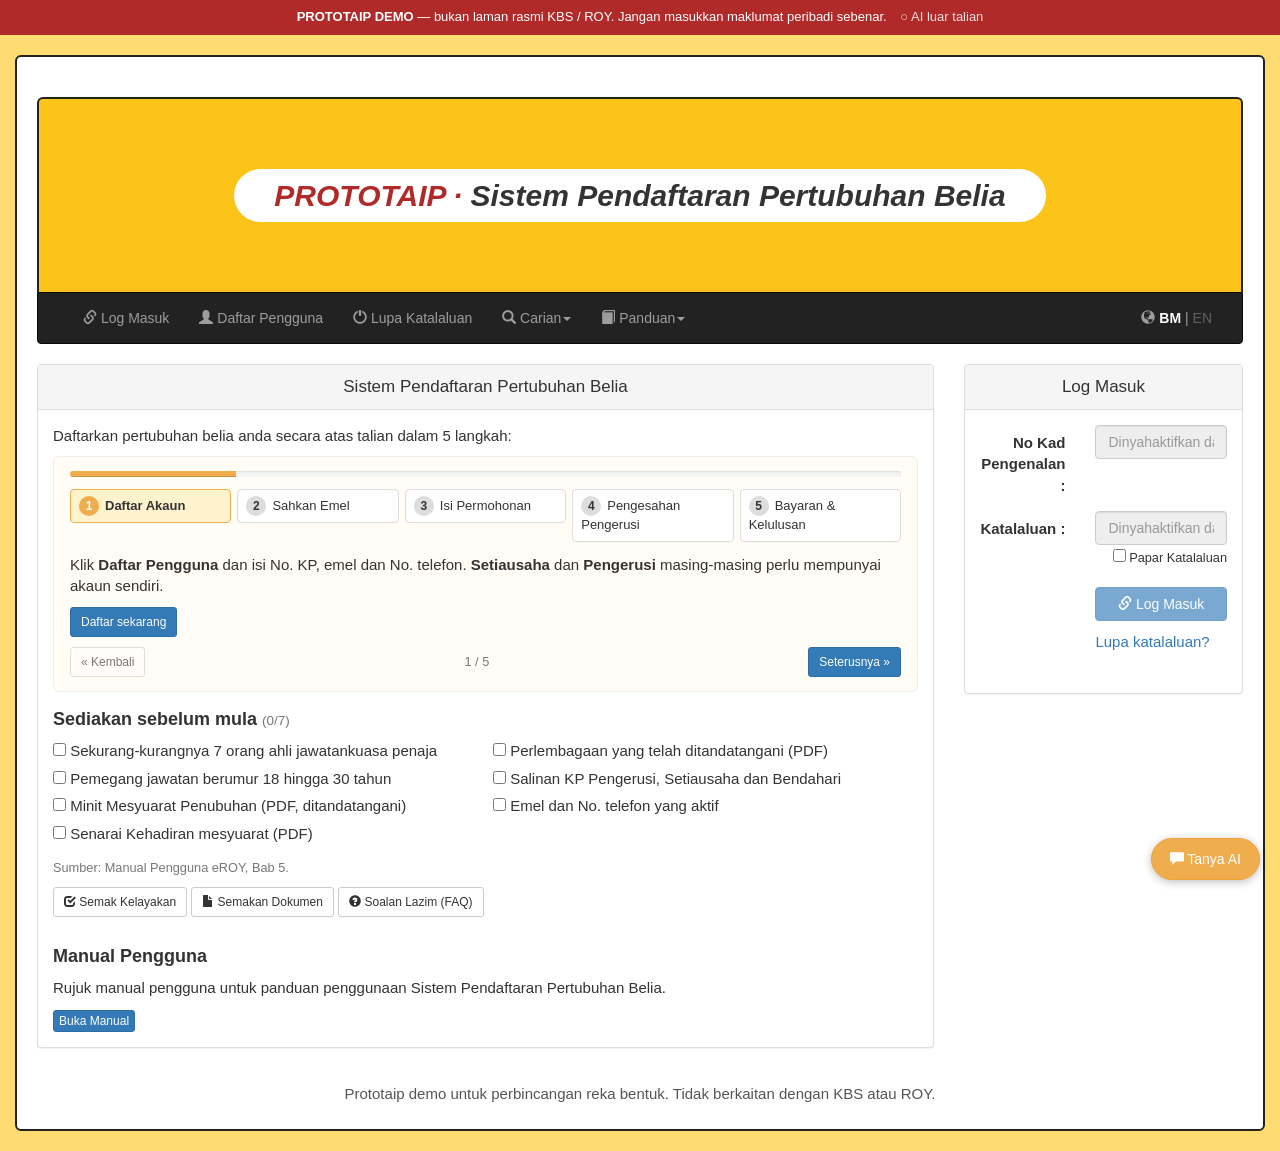
==== index.html @ 9afa46c2 "Route AI features to the public backend tunnel Demo pages now send /api/* to the address in assets/c" ====
<!doctype html>
<html lang="ms">
<head>
<meta charset="utf-8"><meta name="robots" content="noindex, nofollow"><meta name="viewport" content="width=device-width, initial-scale=1">
<title>[Prototaip] Sistem eROY</title>
<link rel="stylesheet" href="https://cdnjs.cloudflare.com/ajax/libs/twitter-bootstrap/3.4.1/css/bootstrap.min.css">
<link rel="stylesheet" href="assets/style.css">
</head>
<body>
<div class="shell">
  <div id="header"></div>
  <div class="row">
    <div class="col-md-9">
      <div class="panel panel-default">
        <div class="panel-heading">Sistem Pendaftaran Pertubuhan Belia</div>
        <div class="panel-body" style="min-height:330px">
          <p>Daftarkan pertubuhan belia anda secara atas talian dalam 5 langkah:</p>
          <div class="wizard">
            <div class="progress"><div class="progress-bar progress-bar-warning" id="wz-bar"></div></div>
            <ol class="wz-steps" id="wz-steps">
              <li><button type="button">Daftar Akaun</button></li>
              <li><button type="button">Sahkan Emel</button></li>
              <li><button type="button">Isi Permohonan</button></li>
              <li><button type="button">Pengesahan Pengerusi</button></li>
              <li><button type="button">Bayaran &amp; Kelulusan</button></li>
            </ol>
            <div class="wz-panel" data-en="&lt;p&gt;Click &lt;b&gt;Register User&lt;/b&gt; and fill in your IC number, email and phone number. The &lt;b&gt;Secretary&lt;/b&gt; and &lt;b&gt;Chairperson&lt;/b&gt; must each have their own account.&lt;/p&gt;&lt;a class=&quot;btn btn-primary btn-sm&quot; href=&quot;daftar.html&quot;&gt;Register now&lt;/a&gt;"><p>Klik <b>Daftar Pengguna</b> dan isi No. KP, emel dan No. telefon. <b>Setiausaha</b> dan <b>Pengerusi</b> masing-masing perlu mempunyai akaun sendiri.</p><a class="btn btn-primary btn-sm" href="daftar.html">Daftar sekarang</a></div>
            <div class="wz-panel" data-en="&lt;p&gt;Open the &lt;b&gt;verification link&lt;/b&gt; sent to your email to activate the account. Make sure the email address you entered is correct and active.&lt;/p&gt;"><p>Buka <b>pautan pengesahan</b> yang dihantar ke emel anda untuk mengaktifkan akaun. Pastikan alamat emel yang dimasukkan betul dan aktif.</p></div>
            <div class="wz-panel" data-en="&lt;p&gt;Log in, choose &lt;b&gt;New Registration&lt;/b&gt; and complete &lt;b&gt;Tabs A to G&lt;/b&gt; (organisation details, establishment, finances, sponsor committee, meeting minutes, constitution, declaration). Use &lt;b&gt;Save &amp;amp; Next&lt;/b&gt; so data isn't lost if the session expires.&lt;/p&gt;"><p>Log masuk, pilih <b>Pendaftaran Baru</b> dan lengkapkan <b>Tab A hingga G</b> (butir pertubuhan, penubuhan, kewangan, jawatankuasa penaja, minit mesyuarat, perlembagaan, perakuan). Guna <b>Simpan &amp; Seterusnya</b> supaya data tidak hilang jika sesi tamat.</p></div>
            <div class="wz-panel" data-en="&lt;p&gt;After the Secretary submits, the &lt;b&gt;Chairperson&lt;/b&gt; logs in, opens &lt;b&gt;Registration &amp;gt; Registration Status&lt;/b&gt; and clicks &lt;b&gt;Confirm&lt;/b&gt; as the second certifier.&lt;/p&gt;"><p>Selepas Setiausaha menghantar, <b>Pengerusi</b> log masuk, buka <b>Pendaftaran &gt; Status Pendaftaran</b> dan klik <b>Buat Pengesahan</b> sebagai peraku kedua.</p></div>
            <div class="wz-panel" data-en="&lt;p&gt;Pay through &lt;b&gt;JomPay&lt;/b&gt; using the Biller Code and Ref-1 generated by the system. A ROY officer then reviews the application; once approved, the digital certificate can be downloaded.&lt;/p&gt;&lt;a class=&quot;btn btn-default btn-sm&quot; href=&quot;semak.html&quot;&gt;Check application status&lt;/a&gt;"><p>Bayar melalui <b>JomPay</b> menggunakan Biller Code dan Ref-1 yang dijana sistem. Pegawai ROY kemudian menyemak permohonan; setelah lulus, sijil digital boleh dimuat turun.</p><a class="btn btn-default btn-sm" href="semak.html">Semak status permohonan</a></div>
            <div class="wz-nav">
              <button type="button" class="btn btn-default btn-sm" id="wz-prev">&laquo; Kembali</button>
              <span id="wz-count" class="text-muted small"></span>
              <button type="button" class="btn btn-primary btn-sm" id="wz-next">Seterusnya &raquo;</button>
            </div>
          </div>

          <h4 class="checklist-title"><b>Sediakan sebelum mula</b> <small id="ck-count"></small></h4>
          <ul class="checklist" id="checklist">
            <li><label><input type="checkbox"> Sekurang-kurangnya 7 orang ahli jawatankuasa penaja</label></li>
            <li><label><input type="checkbox"> Pemegang jawatan berumur 18 hingga 30 tahun</label></li>
            <li><label><input type="checkbox"> Minit Mesyuarat Penubuhan (PDF, ditandatangani)</label></li>
            <li><label><input type="checkbox"> Senarai Kehadiran mesyuarat (PDF)</label></li>
            <li><label><input type="checkbox"> Perlembagaan yang telah ditandatangani (PDF)</label></li>
            <li><label><input type="checkbox"> Salinan KP Pengerusi, Setiausaha dan Bendahari</label></li>
            <li><label><input type="checkbox"> Emel dan No. telefon yang aktif</label></li>
          </ul>
          <p class="small text-muted">Sumber: Manual Pengguna eROY, Bab 5.</p>
          <p><a class="btn btn-default btn-sm" href="layak.html"><span class="glyphicon glyphicon-check"></span> Semak Kelayakan</a>
             <a class="btn btn-default btn-sm" href="dokumen.html"><span class="glyphicon glyphicon-file"></span> Semakan Dokumen</a>
             <a class="btn btn-default btn-sm" href="faq.html"><span class="glyphicon glyphicon-question-sign"></span> Soalan Lazim (FAQ)</a></p>
          <div style="padding:10px 0 0">
            <h4><b>Manual Pengguna</b></h4>
            <p>Rujuk manual pengguna untuk panduan penggunaan Sistem Pendaftaran Pertubuhan Belia.</p>
            <a class="btn btn-primary btn-xs" href="https://eroy.kbs.gov.my/manualpengguna/Manual_Pengguna_eroy2.html" target="_blank" rel="noopener">Buka Manual</a>
          </div>
        </div>
      </div>
    </div>
    <div class="col-md-3">
      <div class="panel panel-default">
        <div class="panel-heading">Log Masuk</div>
        <div class="panel-body">
          <form class="form-horizontal">
            <div class="form-group">
              <label class="col-xs-5 control-label" for="ic">No Kad Pengenalan :</label>
              <div class="col-xs-7"><input id="ic" class="form-control" placeholder="No Kad Pengenalan" inputmode="numeric" pattern="\d{12}" maxlength="12" required autofocus></div>
            </div>
            <div class="form-group">
              <label class="col-xs-5 control-label" for="pw">Katalaluan :</label>
              <div class="col-xs-7">
                <input id="pw" type="password" class="form-control" placeholder="Katalaluan" required>
                <label class="small" style="font-weight:normal;float:right"><input type="checkbox" data-target="#pw"> Papar Katalaluan</label>
              </div>
            </div>
            <div class="form-group">
              <div class="col-xs-7 col-xs-offset-5">
                <button class="btn btn-primary btn-block"><span class="glyphicon glyphicon-link"></span> Log Masuk</button>
                <p style="margin-top:10px"><a href="lupa.html">Lupa katalaluan?</a></p>
              </div>
            </div>
            <div class="form-msg"></div>
          </form>
        </div>
      </div>
    </div>
  </div>
  <footer id="footer"></footer>
</div>
<script src="https://cdnjs.cloudflare.com/ajax/libs/jquery/3.7.1/jquery.min.js"></script>
<script src="https://cdnjs.cloudflare.com/ajax/libs/twitter-bootstrap/3.4.1/js/bootstrap.min.js"></script>
<script src="assets/layout.js"></script>
<script src="assets/config.js"></script>
<script src="assets/demo.js"></script>
<script>
// Wizard: one panel at a time, progress bar, back/next, step buttons.
(() => {
  const panels = [...document.querySelectorAll('.wz-panel')], steps = [...document.querySelectorAll('#wz-steps li')];
  let cur = 0;
  const go = i => {
    cur = Math.max(0, Math.min(panels.length - 1, i));
    panels.forEach((p, j) => p.hidden = j !== cur);
    steps.forEach((s, j) => { s.className = j < cur ? 'done' : j === cur ? 'active' : ''; s.querySelector('button').setAttribute('aria-current', j === cur ? 'step' : 'false'); });
    document.getElementById('wz-bar').style.width = ((cur + 1) / panels.length * 100) + '%';
    document.getElementById('wz-count').textContent = `${cur + 1} / ${panels.length}`;
    document.getElementById('wz-prev').disabled = cur === 0;
    document.getElementById('wz-next').disabled = cur === panels.length - 1;
  };
  steps.forEach((s, j) => s.querySelector('button').onclick = () => go(j));
  document.getElementById('wz-prev').onclick = () => go(cur - 1);
  document.getElementById('wz-next').onclick = () => go(cur + 1);
  go(0);

  // Checklist: ticks remembered per browser (convenience only).
  const boxes = [...document.querySelectorAll('#checklist input')];
  let saved = [];
  try { saved = JSON.parse(localStorage.getItem('eroy-checklist')) || []; } catch {}
  const count = () => document.getElementById('ck-count').textContent = `(${boxes.filter(b => b.checked).length}/${boxes.length})`;
  boxes.forEach((b, i) => { b.checked = !!saved[i]; b.onchange = () => { try { localStorage.setItem('eroy-checklist', JSON.stringify(boxes.map(x => x.checked))); } catch {} count(); }; });
  count();
})();
</script>
<script src="assets/ai.js"></script>
<script src="assets/i18n.js"></script>
</body>
</html>
---- assets/style.css ----
body { background: #ffdc72; font-size: 15px; }
.shell { background: #fff; border: 2px solid #222; border-radius: 6px; margin: 20px 15px; padding: 40px 20px 20px; }
.banner {
  height: 195px; border: 2px solid #222; border-bottom: 0; border-radius: 6px 6px 0 0;
  background: #fcc419 url("banner.png") left center/cover no-repeat;
  display: flex; align-items: center; justify-content: center;
}
.banner span { background: #fff; border-radius: 60px; padding: 10px 40px; font: italic 700 40px/1.1 sans-serif; color: #333; }
.banner.has-img span { display: none; }
.navbar { border-radius: 0 0 4px 4px; margin-bottom: 20px; }
.navbar .navbar-nav > li > a { font-size: 14px; }
.panel-heading { text-align: center; font-size: 17px; }
.panel-body p.lead-text { text-align: justify; }
footer { text-align: center; color: #555; padding: 15px 0 5px; }
.perhatian { border: 1px solid #f0ad4e; background: #fcf8e3; padding: 12px 18px; margin-bottom: 20px; }
.perhatian b { color: #c9302c; }
@media (max-width: 767px) { .banner { height: 110px; } .banner span { font-size: 20px; } }

/* AI assistant */
#ai-fab { position: fixed; right: 20px; bottom: 20px; z-index: 1000; border-radius: 24px; padding: 10px 18px; box-shadow: 0 2px 8px rgba(0,0,0,.25); }
#ai-panel { position: fixed; right: 20px; bottom: 20px; z-index: 1000; width: 370px; max-width: calc(100vw - 32px); height: 520px; max-height: calc(100vh - 40px); display: flex; flex-direction: column; margin: 0; box-shadow: 0 4px 16px rgba(0,0,0,.3); }
#ai-panel[hidden] { display: none; }
#ai-panel .panel-heading { background: #222; color: #fff; text-align: left; }
#ai-panel .close { color: #fff; opacity: .8; }
#ai-log { flex: 1; overflow-y: auto; padding: 10px; }
.ai-msg { white-space: pre-wrap; padding: 8px 11px; border-radius: 10px; margin-bottom: 8px; max-width: 88%; font-size: 14px; }
.ai-user { background: #337ab7; color: #fff; margin-left: auto; }
.ai-assistant { background: #fff3cd; border: 1px solid #ffe08a; }
#ai-chips { padding: 0 10px 6px; display: flex; flex-wrap: wrap; gap: 4px; }
.ai-input { display: flex; gap: 6px; padding: 8px 10px; border-top: 1px solid #ddd; }
.ai-note { font-size: 11px; color: #777; padding: 0 10px 8px; }
.ai-search { background: #fff8e1; border: 1px dashed #f0ad4e; padding: 12px 15px; margin-bottom: 18px; border-radius: 4px; }
@media (max-width: 480px) { #ai-panel { right: 16px; bottom: 16px; } }

/* Wizard */
.wizard { border: 1px solid #eee; border-radius: 6px; padding: 14px 16px; margin-bottom: 18px; background: #fffdf5; }
.wizard .progress { height: 6px; margin-bottom: 12px; }
.wz-steps { list-style: none; display: flex; gap: 6px; padding: 0; margin: 0 0 12px; flex-wrap: wrap; counter-reset: wz; }
.wz-steps li { flex: 1 1 120px; counter-increment: wz; }
.wz-steps button { width: 100%; text-align: left; border: 1px solid #ddd; background: #fff; border-radius: 4px; padding: 6px 8px; font-size: 13px; }
.wz-steps button::before { content: counter(wz); display: inline-block; width: 20px; height: 20px; line-height: 20px; text-align: center; border-radius: 50%; background: #ddd; margin-right: 6px; font-weight: bold; font-size: 12px; }
.wz-steps li.active button { border-color: #f0ad4e; background: #fff3cd; font-weight: bold; }
.wz-steps li.active button::before { background: #f0ad4e; color: #fff; }
.wz-steps li.done button::before { content: "✓"; background: #5cb85c; color: #fff; }
.wz-panel { min-height: 70px; }
.wz-nav { display: flex; justify-content: space-between; align-items: center; margin-top: 10px; }
.checklist { list-style: none; padding: 0; columns: 2 260px; }
.checklist label { font-weight: normal; cursor: pointer; }
.checklist-title small { font-weight: normal; }

/* Tracker timeline */
.timeline { list-style: none; padding: 0 0 0 28px; margin: 18px 0; border-left: 3px solid #eee; margin-left: 10px; }
.timeline li { position: relative; padding: 0 0 16px 6px; }
.timeline li::before { content: ""; position: absolute; left: -37px; top: 1px; width: 18px; height: 18px; border-radius: 50%; background: #ddd; border: 3px solid #fff; box-shadow: 0 0 0 1px #ccc; }
.timeline li.tl-done::before { background: #5cb85c; }
.timeline li.tl-current::before { background: #f0ad4e; box-shadow: 0 0 0 4px rgba(240,173,78,.3); }
.timeline li.tl-todo { color: #999; }
.timeline small { display: block; color: #777; }

/* AI extras */
.ai-sources, .ai-feedback { font-size: 12px; margin: -4px 0 8px; max-width: 88%; }
.ai-sources a { display: inline-block; margin-right: 6px; }
.ai-feedback .btn-link { padding: 0 4px; font-size: 15px; text-decoration: none; }
#ai-mic.btn-danger { animation: pulse 1s infinite; }
@keyframes pulse { 50% { opacity: .55; } }
@media (prefers-reduced-motion: reduce) { #ai-mic.btn-danger { animation: none; } }
.status-ai { padding: 0; color: inherit; text-align: left; }
.status-ai .glyphicon { color: #f0ad4e; }

/* Language toggle: highlight the active language */
#lang-toggle b { opacity: .5; font-weight: normal; }
html:not(.lang-en-on) #lang-toggle .lang-ms, html.lang-en-on #lang-toggle .lang-en { opacity: 1; font-weight: bold; color: #fff; }

/* Minimised chat: title bar only */
#ai-panel .close + .close { margin-right: 12px; }
#ai-panel.ai-minimised { height: auto; }
#ai-panel.ai-minimised > :not(.panel-heading) { display: none; }
#ai-panel.ai-minimised .panel-heading { cursor: pointer; border-radius: 3px; }

/* Eligibility results */
.elig-list { list-style: none; padding: 0; margin: 16px 0; }
.elig-list li { padding: 8px 10px; border-left: 4px solid #ddd; margin-bottom: 6px; background: #fafafa; }
.elig-list .elig-icon { display: inline-block; width: 22px; font-weight: bold; }
.elig-ok { border-color: #5cb85c !important; } .elig-ok .elig-icon { color: #3c763d; }
.elig-fail { border-color: #d9534f !important; } .elig-fail .elig-icon { color: #a94442; }
.elig-warn { border-color: #f0ad4e !important; } .elig-warn .elig-icon { color: #8a6d3b; }
.elig-verdict { margin-top: 18px; font-weight: bold; }

/* Document check */
.doc-table td { vertical-align: middle !important; }
.doc-table .doc-result div { font-size: 13px; }

/* FAQ */
.faq-search { margin-bottom: 14px; }
#faq-list details { border: 1px solid #e5e5e5; border-radius: 4px; padding: 10px 14px; margin-bottom: 8px; }
#faq-list summary { cursor: pointer; font-weight: bold; }
#faq-list details p { margin: 8px 0 0; }
#popular .list-inline li { padding: 2px; }

/* Public demo mode */
.demo-bar { background: #b02a2a; color: #fff; text-align: center; padding: 8px 12px; font-size: 13px; position: sticky; top: 0; z-index: 1100; }
.demo-ai { margin-left: 10px; opacity: .85; } .demo-ai.on { opacity: 1; }
.banner span { font-size: 30px; max-width: 92%; text-align: center; }
.banner span::before { content: "PROTOTAIP · "; color: #b02a2a; }
@media (max-width: 767px) { .banner span { font-size: 17px; } }
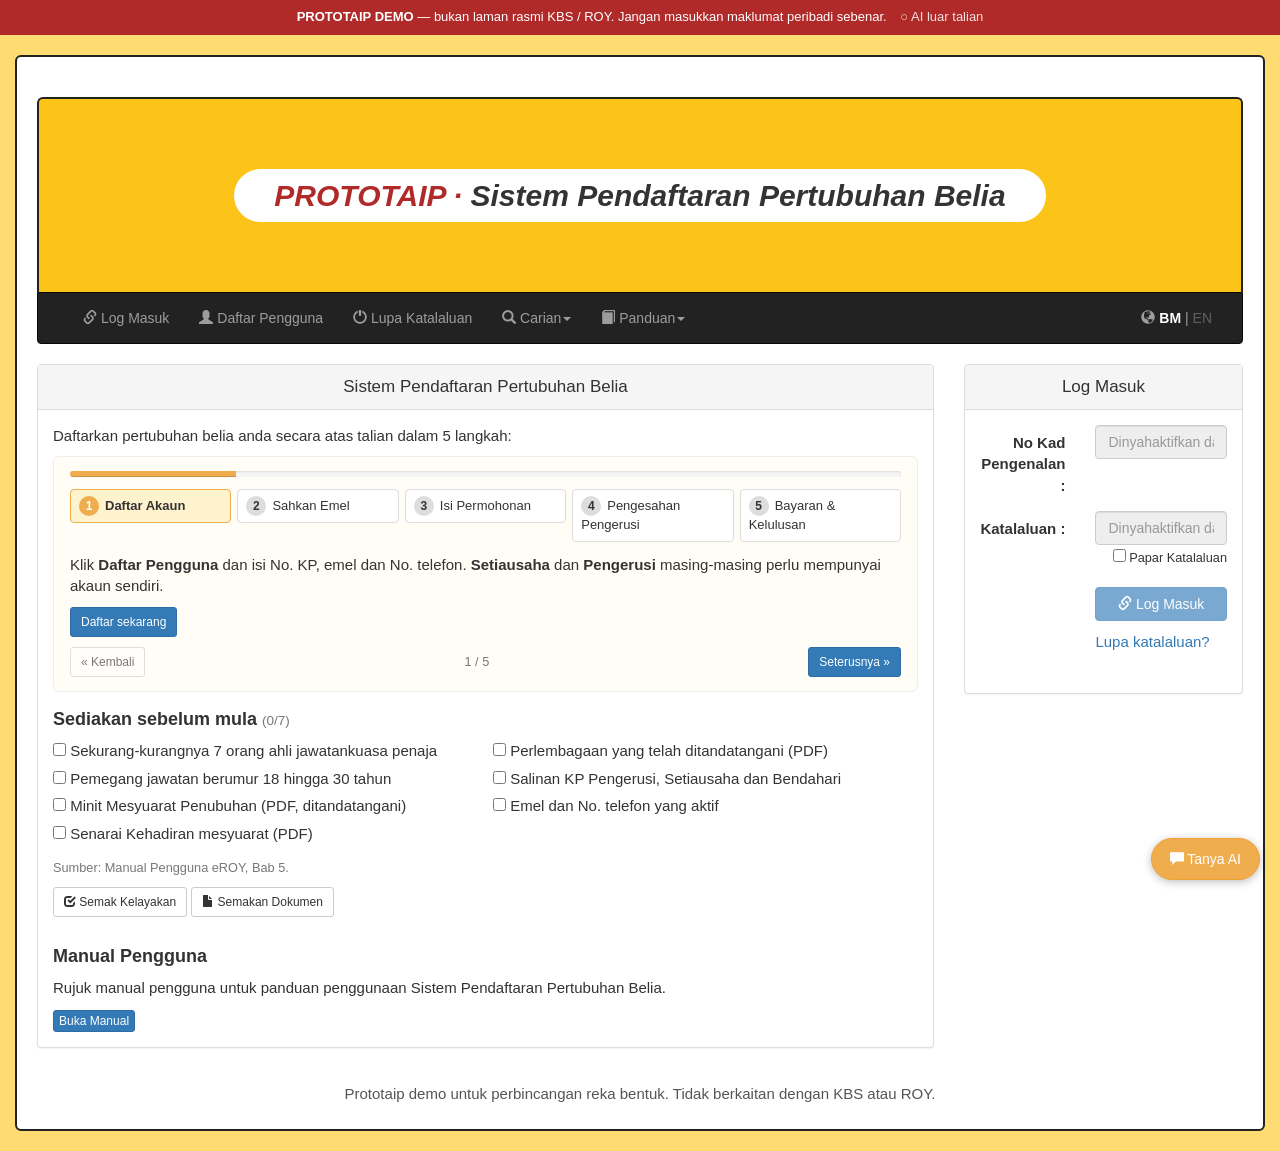
==== commit ec1e7d9b: "Single-flow document check; remove FAQ Document check now takes all files at once, recognises each d" ====
--- a/index.html
+++ b/index.html
@@ -48,8 +48,7 @@
           </ul>
           <p class="small text-muted">Sumber: Manual Pengguna eROY, Bab 5.</p>
           <p><a class="btn btn-default btn-sm" href="layak.html"><span class="glyphicon glyphicon-check"></span> Semak Kelayakan</a>
-             <a class="btn btn-default btn-sm" href="dokumen.html"><span class="glyphicon glyphicon-file"></span> Semakan Dokumen</a>
-             <a class="btn btn-default btn-sm" href="faq.html"><span class="glyphicon glyphicon-question-sign"></span> Soalan Lazim (FAQ)</a></p>
+             <a class="btn btn-default btn-sm" href="dokumen.html"><span class="glyphicon glyphicon-file"></span> Semakan Dokumen</a></p>
           <div style="padding:10px 0 0">
             <h4><b>Manual Pengguna</b></h4>
             <p>Rujuk manual pengguna untuk panduan penggunaan Sistem Pendaftaran Pertubuhan Belia.</p>
--- a/assets/style.css
+++ b/assets/style.css
@@ -86,16 +86,28 @@
 .elig-warn { border-color: #f0ad4e !important; } .elig-warn .elig-icon { color: #8a6d3b; }
 .elig-verdict { margin-top: 18px; font-weight: bold; }
 
-/* Document check */
-.doc-table td { vertical-align: middle !important; }
-.doc-table .doc-result div { font-size: 13px; }
-
-/* FAQ */
-.faq-search { margin-bottom: 14px; }
-#faq-list details { border: 1px solid #e5e5e5; border-radius: 4px; padding: 10px 14px; margin-bottom: 8px; }
-#faq-list summary { cursor: pointer; font-weight: bold; }
-#faq-list details p { margin: 8px 0 0; }
-#popular .list-inline li { padding: 2px; }
+/* Document check: one drop zone -> have / missing */
+.doc-drop { display: flex; flex-direction: column; align-items: center; gap: 4px; border: 2px dashed #f0ad4e; background: #fffbf0; border-radius: 8px; padding: 26px 16px; margin: 10px 0 20px; cursor: pointer; font-weight: normal; text-align: center; }
+.doc-drop .glyphicon { font-size: 30px; color: #f0ad4e; }
+.doc-drop span { color: #666; }
+.doc-drop.over, .doc-drop:focus-within { background: #fff3cd; border-color: #ec971f; }
+.doc-drop input { position: absolute; width: 1px; height: 1px; opacity: 0; }
+.doc-need { list-style: none; padding: 0; }
+.doc-need li { display: grid; grid-template-columns: 24px 1fr; padding: 7px 8px; border-left: 4px solid #ddd; background: #fafafa; margin-bottom: 5px; }
+.doc-need li small { grid-column: 2; color: #666; }
+.doc-need .need-icon { grid-row: span 3; font-weight: bold; }
+.need-ok { border-color: #5cb85c !important; } .need-ok .need-icon { color: #3c763d; }
+.need-fail { border-color: #f0ad4e !important; } .need-fail .need-icon { color: #8a6d3b; }
+.need-missing { border-color: #d9534f !important; } .need-missing .need-icon { color: #a94442; }
+.need-optional { opacity: .75; }
+.doc-need .need-dup { color: #8a6d3b; }
+.doc-files { list-style: none; padding: 0; }
+.doc-file { border: 1px solid #e5e5e5; border-left-width: 4px; border-radius: 4px; padding: 10px 12px; margin-bottom: 8px; }
+.doc-file.doc-ok { border-left-color: #5cb85c; } .doc-file.doc-bad { border-left-color: #d9534f; } .doc-file.doc-unknown { border-left-color: #f0ad4e; background: #fffbf0; }
+.doc-file-head { display: flex; justify-content: space-between; gap: 8px; margin-bottom: 6px; word-break: break-all; }
+.doc-file select { max-width: 340px; }
+.doc-how { display: block; color: #777; margin: 4px 0; }
+.doc-checks div { font-size: 13px; }
 
 /* Public demo mode */
 .demo-bar { background: #b02a2a; color: #fff; text-align: center; padding: 8px 12px; font-size: 13px; position: sticky; top: 0; z-index: 1100; }
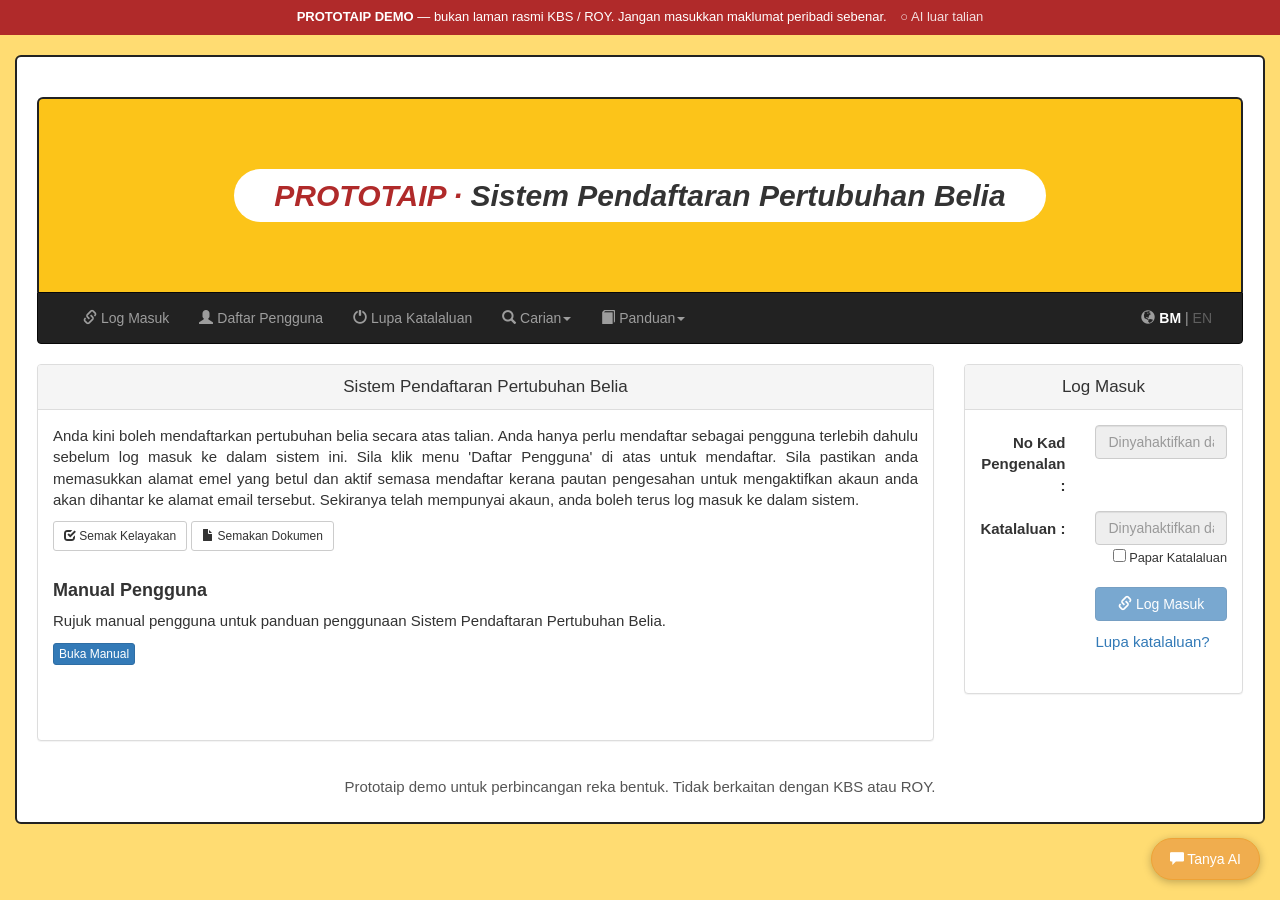
==== commit b6fea911: "Remove step-by-step guide and form check Home page returns to the original introduction (with shortc" ====
--- a/index.html
+++ b/index.html
@@ -14,39 +14,7 @@
       <div class="panel panel-default">
         <div class="panel-heading">Sistem Pendaftaran Pertubuhan Belia</div>
         <div class="panel-body" style="min-height:330px">
-          <p>Daftarkan pertubuhan belia anda secara atas talian dalam 5 langkah:</p>
-          <div class="wizard">
-            <div class="progress"><div class="progress-bar progress-bar-warning" id="wz-bar"></div></div>
-            <ol class="wz-steps" id="wz-steps">
-              <li><button type="button">Daftar Akaun</button></li>
-              <li><button type="button">Sahkan Emel</button></li>
-              <li><button type="button">Isi Permohonan</button></li>
-              <li><button type="button">Pengesahan Pengerusi</button></li>
-              <li><button type="button">Bayaran &amp; Kelulusan</button></li>
-            </ol>
-            <div class="wz-panel" data-en="&lt;p&gt;Click &lt;b&gt;Register User&lt;/b&gt; and fill in your IC number, email and phone number. The &lt;b&gt;Secretary&lt;/b&gt; and &lt;b&gt;Chairperson&lt;/b&gt; must each have their own account.&lt;/p&gt;&lt;a class=&quot;btn btn-primary btn-sm&quot; href=&quot;daftar.html&quot;&gt;Register now&lt;/a&gt;"><p>Klik <b>Daftar Pengguna</b> dan isi No. KP, emel dan No. telefon. <b>Setiausaha</b> dan <b>Pengerusi</b> masing-masing perlu mempunyai akaun sendiri.</p><a class="btn btn-primary btn-sm" href="daftar.html">Daftar sekarang</a></div>
-            <div class="wz-panel" data-en="&lt;p&gt;Open the &lt;b&gt;verification link&lt;/b&gt; sent to your email to activate the account. Make sure the email address you entered is correct and active.&lt;/p&gt;"><p>Buka <b>pautan pengesahan</b> yang dihantar ke emel anda untuk mengaktifkan akaun. Pastikan alamat emel yang dimasukkan betul dan aktif.</p></div>
-            <div class="wz-panel" data-en="&lt;p&gt;Log in, choose &lt;b&gt;New Registration&lt;/b&gt; and complete &lt;b&gt;Tabs A to G&lt;/b&gt; (organisation details, establishment, finances, sponsor committee, meeting minutes, constitution, declaration). Use &lt;b&gt;Save &amp;amp; Next&lt;/b&gt; so data isn't lost if the session expires.&lt;/p&gt;"><p>Log masuk, pilih <b>Pendaftaran Baru</b> dan lengkapkan <b>Tab A hingga G</b> (butir pertubuhan, penubuhan, kewangan, jawatankuasa penaja, minit mesyuarat, perlembagaan, perakuan). Guna <b>Simpan &amp; Seterusnya</b> supaya data tidak hilang jika sesi tamat.</p></div>
-            <div class="wz-panel" data-en="&lt;p&gt;After the Secretary submits, the &lt;b&gt;Chairperson&lt;/b&gt; logs in, opens &lt;b&gt;Registration &amp;gt; Registration Status&lt;/b&gt; and clicks &lt;b&gt;Confirm&lt;/b&gt; as the second certifier.&lt;/p&gt;"><p>Selepas Setiausaha menghantar, <b>Pengerusi</b> log masuk, buka <b>Pendaftaran &gt; Status Pendaftaran</b> dan klik <b>Buat Pengesahan</b> sebagai peraku kedua.</p></div>
-            <div class="wz-panel" data-en="&lt;p&gt;Pay through &lt;b&gt;JomPay&lt;/b&gt; using the Biller Code and Ref-1 generated by the system. A ROY officer then reviews the application; once approved, the digital certificate can be downloaded.&lt;/p&gt;&lt;a class=&quot;btn btn-default btn-sm&quot; href=&quot;semak.html&quot;&gt;Check application status&lt;/a&gt;"><p>Bayar melalui <b>JomPay</b> menggunakan Biller Code dan Ref-1 yang dijana sistem. Pegawai ROY kemudian menyemak permohonan; setelah lulus, sijil digital boleh dimuat turun.</p><a class="btn btn-default btn-sm" href="semak.html">Semak status permohonan</a></div>
-            <div class="wz-nav">
-              <button type="button" class="btn btn-default btn-sm" id="wz-prev">&laquo; Kembali</button>
-              <span id="wz-count" class="text-muted small"></span>
-              <button type="button" class="btn btn-primary btn-sm" id="wz-next">Seterusnya &raquo;</button>
-            </div>
-          </div>
-
-          <h4 class="checklist-title"><b>Sediakan sebelum mula</b> <small id="ck-count"></small></h4>
-          <ul class="checklist" id="checklist">
-            <li><label><input type="checkbox"> Sekurang-kurangnya 7 orang ahli jawatankuasa penaja</label></li>
-            <li><label><input type="checkbox"> Pemegang jawatan berumur 18 hingga 30 tahun</label></li>
-            <li><label><input type="checkbox"> Minit Mesyuarat Penubuhan (PDF, ditandatangani)</label></li>
-            <li><label><input type="checkbox"> Senarai Kehadiran mesyuarat (PDF)</label></li>
-            <li><label><input type="checkbox"> Perlembagaan yang telah ditandatangani (PDF)</label></li>
-            <li><label><input type="checkbox"> Salinan KP Pengerusi, Setiausaha dan Bendahari</label></li>
-            <li><label><input type="checkbox"> Emel dan No. telefon yang aktif</label></li>
-          </ul>
-          <p class="small text-muted">Sumber: Manual Pengguna eROY, Bab 5.</p>
+          <p class="lead-text" data-en="You can now register youth organisations online. You first need to register as a user before logging in to this system. Click the 'Register User' menu above to register. Make sure you enter a correct and active email address when registering, because the verification link to activate your account will be sent to that address. If you already have an account, you can log in directly.">Anda kini boleh mendaftarkan pertubuhan belia secara atas talian. Anda hanya perlu mendaftar sebagai pengguna terlebih dahulu sebelum log masuk ke dalam sistem ini. Sila klik menu 'Daftar Pengguna' di atas untuk mendaftar. Sila pastikan anda memasukkan alamat emel yang betul dan aktif semasa mendaftar kerana pautan pengesahan untuk mengaktifkan akaun anda akan dihantar ke alamat email tersebut. Sekiranya telah mempunyai akaun, anda boleh terus log masuk ke dalam sistem.</p>
           <p><a class="btn btn-default btn-sm" href="layak.html"><span class="glyphicon glyphicon-check"></span> Semak Kelayakan</a>
              <a class="btn btn-default btn-sm" href="dokumen.html"><span class="glyphicon glyphicon-file"></span> Semakan Dokumen</a></p>
           <div style="padding:10px 0 0">
@@ -92,34 +60,6 @@
 <script src="assets/layout.js"></script>
 <script src="assets/config.js"></script>
 <script src="assets/demo.js"></script>
-<script>
-// Wizard: one panel at a time, progress bar, back/next, step buttons.
-(() => {
-  const panels = [...document.querySelectorAll('.wz-panel')], steps = [...document.querySelectorAll('#wz-steps li')];
-  let cur = 0;
-  const go = i => {
-    cur = Math.max(0, Math.min(panels.length - 1, i));
-    panels.forEach((p, j) => p.hidden = j !== cur);
-    steps.forEach((s, j) => { s.className = j < cur ? 'done' : j === cur ? 'active' : ''; s.querySelector('button').setAttribute('aria-current', j === cur ? 'step' : 'false'); });
-    document.getElementById('wz-bar').style.width = ((cur + 1) / panels.length * 100) + '%';
-    document.getElementById('wz-count').textContent = `${cur + 1} / ${panels.length}`;
-    document.getElementById('wz-prev').disabled = cur === 0;
-    document.getElementById('wz-next').disabled = cur === panels.length - 1;
-  };
-  steps.forEach((s, j) => s.querySelector('button').onclick = () => go(j));
-  document.getElementById('wz-prev').onclick = () => go(cur - 1);
-  document.getElementById('wz-next').onclick = () => go(cur + 1);
-  go(0);
-
-  // Checklist: ticks remembered per browser (convenience only).
-  const boxes = [...document.querySelectorAll('#checklist input')];
-  let saved = [];
-  try { saved = JSON.parse(localStorage.getItem('eroy-checklist')) || []; } catch {}
-  const count = () => document.getElementById('ck-count').textContent = `(${boxes.filter(b => b.checked).length}/${boxes.length})`;
-  boxes.forEach((b, i) => { b.checked = !!saved[i]; b.onchange = () => { try { localStorage.setItem('eroy-checklist', JSON.stringify(boxes.map(x => x.checked))); } catch {} count(); }; });
-  count();
-})();
-</script>
 <script src="assets/ai.js"></script>
 <script src="assets/i18n.js"></script>
 </body>
--- a/assets/style.css
+++ b/assets/style.css
@@ -32,21 +32,6 @@
 .ai-search { background: #fff8e1; border: 1px dashed #f0ad4e; padding: 12px 15px; margin-bottom: 18px; border-radius: 4px; }
 @media (max-width: 480px) { #ai-panel { right: 16px; bottom: 16px; } }
 
-/* Wizard */
-.wizard { border: 1px solid #eee; border-radius: 6px; padding: 14px 16px; margin-bottom: 18px; background: #fffdf5; }
-.wizard .progress { height: 6px; margin-bottom: 12px; }
-.wz-steps { list-style: none; display: flex; gap: 6px; padding: 0; margin: 0 0 12px; flex-wrap: wrap; counter-reset: wz; }
-.wz-steps li { flex: 1 1 120px; counter-increment: wz; }
-.wz-steps button { width: 100%; text-align: left; border: 1px solid #ddd; background: #fff; border-radius: 4px; padding: 6px 8px; font-size: 13px; }
-.wz-steps button::before { content: counter(wz); display: inline-block; width: 20px; height: 20px; line-height: 20px; text-align: center; border-radius: 50%; background: #ddd; margin-right: 6px; font-weight: bold; font-size: 12px; }
-.wz-steps li.active button { border-color: #f0ad4e; background: #fff3cd; font-weight: bold; }
-.wz-steps li.active button::before { background: #f0ad4e; color: #fff; }
-.wz-steps li.done button::before { content: "✓"; background: #5cb85c; color: #fff; }
-.wz-panel { min-height: 70px; }
-.wz-nav { display: flex; justify-content: space-between; align-items: center; margin-top: 10px; }
-.checklist { list-style: none; padding: 0; columns: 2 260px; }
-.checklist label { font-weight: normal; cursor: pointer; }
-.checklist-title small { font-weight: normal; }
 
 /* Tracker timeline */
 .timeline { list-style: none; padding: 0 0 0 28px; margin: 18px 0; border-left: 3px solid #eee; margin-left: 10px; }
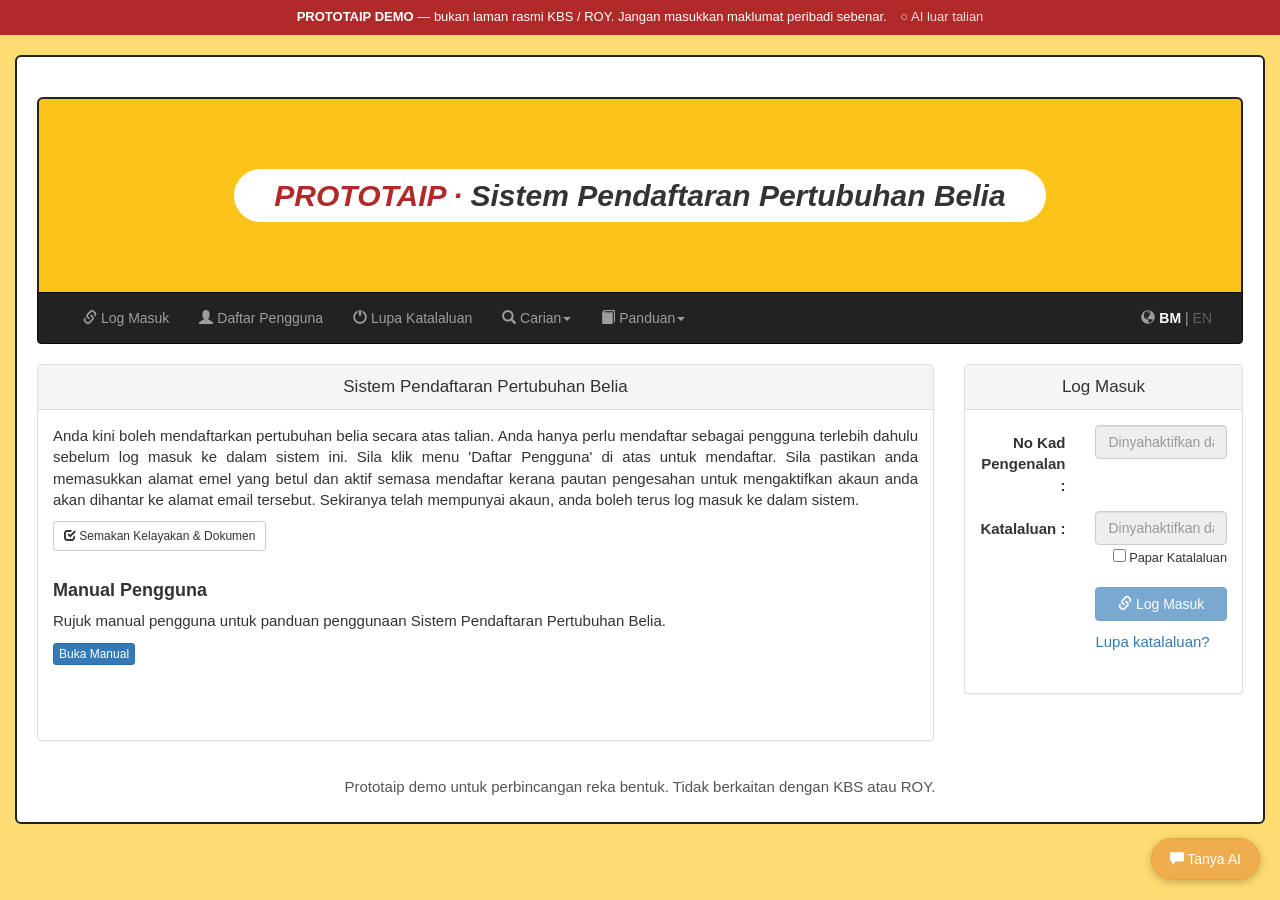
==== commit 8421144a: "Combine eligibility and document checks on one page New persediaan.html: step 1 eligibility, step 2 " ====
--- a/index.html
+++ b/index.html
@@ -15,8 +15,7 @@
         <div class="panel-heading">Sistem Pendaftaran Pertubuhan Belia</div>
         <div class="panel-body" style="min-height:330px">
           <p class="lead-text" data-en="You can now register youth organisations online. You first need to register as a user before logging in to this system. Click the 'Register User' menu above to register. Make sure you enter a correct and active email address when registering, because the verification link to activate your account will be sent to that address. If you already have an account, you can log in directly.">Anda kini boleh mendaftarkan pertubuhan belia secara atas talian. Anda hanya perlu mendaftar sebagai pengguna terlebih dahulu sebelum log masuk ke dalam sistem ini. Sila klik menu 'Daftar Pengguna' di atas untuk mendaftar. Sila pastikan anda memasukkan alamat emel yang betul dan aktif semasa mendaftar kerana pautan pengesahan untuk mengaktifkan akaun anda akan dihantar ke alamat email tersebut. Sekiranya telah mempunyai akaun, anda boleh terus log masuk ke dalam sistem.</p>
-          <p><a class="btn btn-default btn-sm" href="layak.html"><span class="glyphicon glyphicon-check"></span> Semak Kelayakan</a>
-             <a class="btn btn-default btn-sm" href="dokumen.html"><span class="glyphicon glyphicon-file"></span> Semakan Dokumen</a></p>
+          <p><a class="btn btn-default btn-sm" href="persediaan.html"><span class="glyphicon glyphicon-check"></span> Semakan Kelayakan &amp; Dokumen</a></p>
           <div style="padding:10px 0 0">
             <h4><b>Manual Pengguna</b></h4>
             <p>Rujuk manual pengguna untuk panduan penggunaan Sistem Pendaftaran Pertubuhan Belia.</p>
--- a/assets/style.css
+++ b/assets/style.css
@@ -94,6 +94,16 @@
 .doc-how { display: block; color: #777; margin: 4px 0; }
 .doc-checks div { font-size: 13px; }
 
+/* Eligibility & documents page: summary chips + step numbers */
+.prep-summary { display: flex; flex-wrap: wrap; gap: 8px; align-items: center; margin-bottom: 16px; }
+.prep-chip { padding: 7px 14px; border-radius: 18px; border: 1px solid #ddd; background: #f7f7f7; color: #444; font-weight: bold; text-decoration: none !important; }
+.prep-chip.prep-ok { background: #dff0d8; border-color: #b2d8a0; color: #2b5e1e; }
+.prep-chip.prep-fail { background: #fcf8e3; border-color: #f0d58a; color: #7a5b16; }
+.prep-ready { flex-basis: 100%; background: #dff0d8; border: 1px solid #b2d8a0; color: #2b5e1e; padding: 10px 14px; border-radius: 4px; }
+.prep-ready .btn { margin-left: 8px; }
+.prep-step { display: inline-block; width: 24px; height: 24px; line-height: 24px; border-radius: 50%; background: #222; color: #fff; font-weight: bold; text-align: center; margin-right: 6px; }
+#step-elig .panel-heading, #step-docs .panel-heading { text-align: left; font-weight: bold; }
+
 /* Public demo mode */
 .demo-bar { background: #b02a2a; color: #fff; text-align: center; padding: 8px 12px; font-size: 13px; position: sticky; top: 0; z-index: 1100; }
 .demo-ai { margin-left: 10px; opacity: .85; } .demo-ai.on { opacity: 1; }
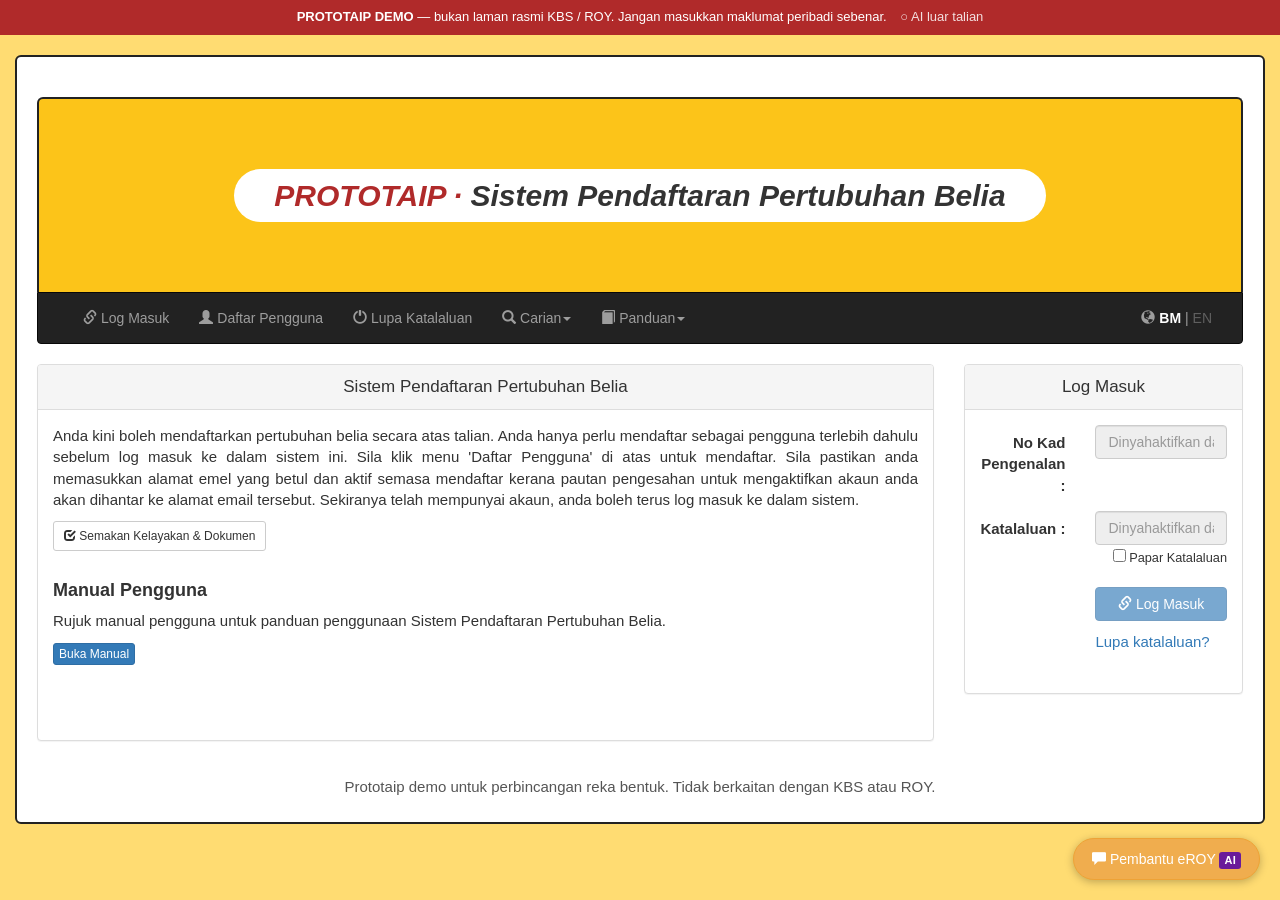
==== commit 78f3fc88: "Cache-bust asset URLs per build Co-Authored-By: Claude Opus 5.5 <noreply@anthropic.com> Claude-Sessi" ====
--- a/index.html
+++ b/index.html
@@ -4,7 +4,7 @@
 <meta charset="utf-8"><meta name="robots" content="noindex, nofollow"><meta name="viewport" content="width=device-width, initial-scale=1">
 <title>[Prototaip] Sistem eROY</title>
 <link rel="stylesheet" href="https://cdnjs.cloudflare.com/ajax/libs/twitter-bootstrap/3.4.1/css/bootstrap.min.css">
-<link rel="stylesheet" href="assets/style.css">
+<link rel="stylesheet" href="assets/style.css?v=20261125150139">
 </head>
 <body>
 <div class="shell">
@@ -56,10 +56,10 @@
 </div>
 <script src="https://cdnjs.cloudflare.com/ajax/libs/jquery/3.7.1/jquery.min.js"></script>
 <script src="https://cdnjs.cloudflare.com/ajax/libs/twitter-bootstrap/3.4.1/js/bootstrap.min.js"></script>
-<script src="assets/layout.js"></script>
-<script src="assets/config.js"></script>
-<script src="assets/demo.js"></script>
-<script src="assets/ai.js"></script>
-<script src="assets/i18n.js"></script>
+<script src="assets/layout.js?v=20261125150139"></script>
+<script src="assets/config.js?v=20261125150139"></script>
+<script src="assets/demo.js?v=20261125150139"></script>
+<script src="assets/ai.js?v=20261125150139"></script>
+<script src="assets/i18n.js?v=20261125150139"></script>
 </body>
 </html>
--- a/assets/style.css
+++ b/assets/style.css
@@ -29,7 +29,6 @@
 #ai-chips { padding: 0 10px 6px; display: flex; flex-wrap: wrap; gap: 4px; }
 .ai-input { display: flex; gap: 6px; padding: 8px 10px; border-top: 1px solid #ddd; }
 .ai-note { font-size: 11px; color: #777; padding: 0 10px 8px; }
-.ai-search { background: #fff8e1; border: 1px dashed #f0ad4e; padding: 12px 15px; margin-bottom: 18px; border-radius: 4px; }
 @media (max-width: 480px) { #ai-panel { right: 16px; bottom: 16px; } }
 
 
@@ -87,8 +86,8 @@
 .need-optional { opacity: .75; }
 .doc-need .need-dup { color: #8a6d3b; }
 .doc-files { list-style: none; padding: 0; }
-.doc-file { border: 1px solid #e5e5e5; border-left-width: 4px; border-radius: 4px; padding: 10px 12px; margin-bottom: 8px; }
-.doc-file.doc-ok { border-left-color: #5cb85c; } .doc-file.doc-bad { border-left-color: #d9534f; } .doc-file.doc-unknown { border-left-color: #f0ad4e; background: #fffbf0; }
+.doc-file { border: 1px solid #e5e5e5; border-radius: 6px; padding: 10px 12px; margin-bottom: 8px; }
+.doc-file.doc-ok { border-color: #cfe5c4; } .doc-file.doc-bad { border-color: #ecc4c3; background: #fdf8f8; } .doc-file.doc-unknown { border-color: #f3d9a4; background: #fffbf0; }
 .doc-file-head { display: flex; justify-content: space-between; gap: 8px; margin-bottom: 6px; word-break: break-all; }
 .doc-file select { max-width: 340px; }
 .doc-how { display: block; color: #777; margin: 4px 0; }
@@ -104,6 +103,48 @@
 .prep-step { display: inline-block; width: 24px; height: 24px; line-height: 24px; border-radius: 50%; background: #222; color: #fff; font-weight: bold; text-align: center; margin-right: 6px; }
 #step-elig .panel-heading, #step-docs .panel-heading { text-align: left; font-weight: bold; }
 
+/* Status tracker */
+.track-search { display: flex; gap: 8px; max-width: 620px; margin: 0 auto; }
+.track-search .form-control { flex: 1; }
+.track-quick { text-align: center; margin: 10px 0 18px; color: #666; }
+.track-quick a { margin: 0 6px 0 2px; }
+.track-head { border-top: 1px solid #eee; padding-top: 16px; }
+.track-head h4 { margin: 0 0 6px; font-weight: bold; }
+.track-meta { color: #555; }
+.track-meta .label { font-size: 12px; margin-right: 6px; }
+.track-action { background: #fffbf0; border: 1px solid #f3d9a4; border-radius: 6px; padding: 14px 16px; margin-top: 16px; }
+.track-action h5 { margin: 0 0 6px; font-size: 16px; font-weight: bold; }
+.track-who { font-weight: bold; color: #7a5b16; }
+.track-action ol { padding-left: 20px; }
+.track-action ol li { margin-bottom: 5px; }
+.track-buttons { margin: 12px 0 0; }
+.track-pick { border-top: 1px solid #eee; padding-top: 12px; }
+@media (max-width: 600px) { .track-search { flex-direction: column; } }
+
+/* Search: one box, filter tags, advanced filters, empty-result help */
+.one-search { max-width: 760px; margin: 4px auto 10px; }
+.filter-chips { max-width: 760px; margin: 0 auto; min-height: 30px; display: flex; flex-wrap: wrap; align-items: center; gap: 6px; }
+.chips-count { color: #555; font-weight: bold; }
+.filter-chip { border: 1px solid #c8d8ea; background: #eef4fb; color: #23527c; border-radius: 16px; padding: 3px 10px; font-size: 13px; }
+.filter-chip:hover, .filter-chip:focus { background: #dce9f7; }
+.filter-chip .chip-x { color: #6a8bb0; }
+.search-note { max-width: 760px; margin: 4px auto 8px; color: #666; font-size: 13px; }
+.adv-filters { max-width: 1100px; margin: 0 auto 16px; }
+.adv-filters summary { cursor: pointer; color: #337ab7; text-align: center; margin-bottom: 10px; }
+.adv-filters[open] { border: 1px solid #eee; border-radius: 6px; padding: 10px 14px; }
+.empty-help { background: #fcf8e3; border: 1px solid #faebcc; border-radius: 4px; padding: 10px 14px; }
+.empty-help .btn { margin-top: 4px; }
+.search-examples { max-width: 760px; margin: 0 auto 8px; display: flex; flex-wrap: wrap; align-items: center; gap: 6px; font-size: 13px; }
+.examples-label { color: #666; }
+.example-chip { border: 1px dashed #c9c9c9; background: #fff; color: #444; border-radius: 16px; padding: 2px 10px; }
+.example-chip:hover, .example-chip:focus { border-style: solid; border-color: #337ab7; color: #23527c; }
+.doc-fix { font-size: 12.5px; color: #555; background: #f7f7f7; border-radius: 4px; padding: 5px 8px; margin-top: 4px; }
+
+/* AI label: marks every part of the site that uses the AI model */
+.ai-tag { display: inline-block; background: #6a1b9a; color: #fff; font-size: 11px; font-weight: 700; line-height: 1; padding: 3px 5px; border-radius: 3px; vertical-align: middle; letter-spacing: .3px; }
+.ai-tag.ai-part { background: #b26a00; }
+.ai-hint { font-size: 12px; color: #666; margin: 6px 0 2px; text-align: center; }
+
 /* Public demo mode */
 .demo-bar { background: #b02a2a; color: #fff; text-align: center; padding: 8px 12px; font-size: 13px; position: sticky; top: 0; z-index: 1100; }
 .demo-ai { margin-left: 10px; opacity: .85; } .demo-ai.on { opacity: 1; }
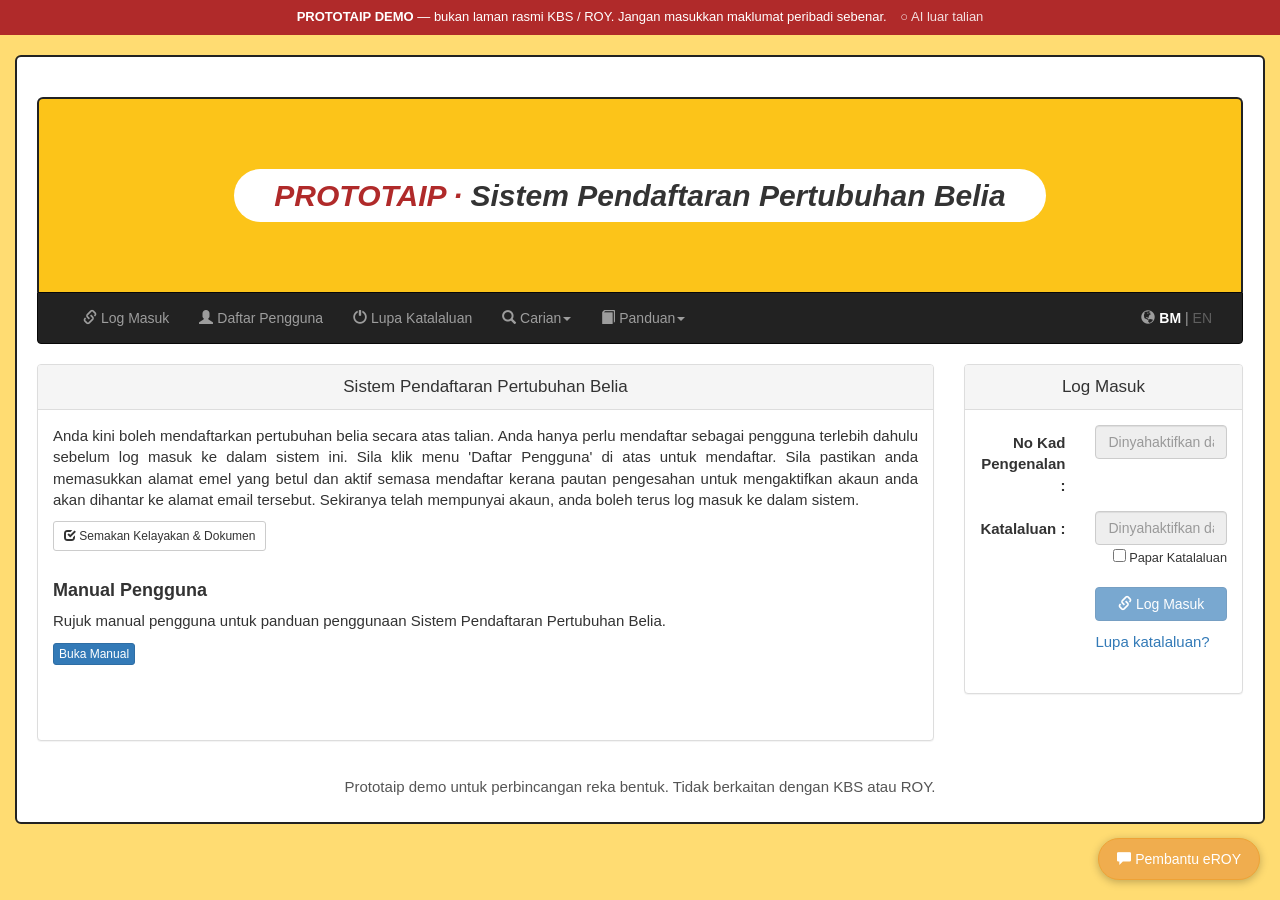
==== commit fc351a85: "Remove AI badges; keep minimal UI Co-Authored-By: Claude Opus 5.5 <noreply@anthropic.com> Claude-Ses" ====
--- a/index.html
+++ b/index.html
@@ -4,7 +4,7 @@
 <meta charset="utf-8"><meta name="robots" content="noindex, nofollow"><meta name="viewport" content="width=device-width, initial-scale=1">
 <title>[Prototaip] Sistem eROY</title>
 <link rel="stylesheet" href="https://cdnjs.cloudflare.com/ajax/libs/twitter-bootstrap/3.4.1/css/bootstrap.min.css">
-<link rel="stylesheet" href="assets/style.css?v=20261125150139">
+<link rel="stylesheet" href="assets/style.css?v=20261125150232">
 </head>
 <body>
 <div class="shell">
@@ -56,10 +56,10 @@
 </div>
 <script src="https://cdnjs.cloudflare.com/ajax/libs/jquery/3.7.1/jquery.min.js"></script>
 <script src="https://cdnjs.cloudflare.com/ajax/libs/twitter-bootstrap/3.4.1/js/bootstrap.min.js"></script>
-<script src="assets/layout.js?v=20261125150139"></script>
-<script src="assets/config.js?v=20261125150139"></script>
-<script src="assets/demo.js?v=20261125150139"></script>
-<script src="assets/ai.js?v=20261125150139"></script>
-<script src="assets/i18n.js?v=20261125150139"></script>
+<script src="assets/layout.js?v=20261125150232"></script>
+<script src="assets/config.js?v=20261125150232"></script>
+<script src="assets/demo.js?v=20261125150232"></script>
+<script src="assets/ai.js?v=20261125150232"></script>
+<script src="assets/i18n.js?v=20261125150232"></script>
 </body>
 </html>
--- a/assets/style.css
+++ b/assets/style.css
@@ -140,10 +140,6 @@
 .example-chip:hover, .example-chip:focus { border-style: solid; border-color: #337ab7; color: #23527c; }
 .doc-fix { font-size: 12.5px; color: #555; background: #f7f7f7; border-radius: 4px; padding: 5px 8px; margin-top: 4px; }
 
-/* AI label: marks every part of the site that uses the AI model */
-.ai-tag { display: inline-block; background: #6a1b9a; color: #fff; font-size: 11px; font-weight: 700; line-height: 1; padding: 3px 5px; border-radius: 3px; vertical-align: middle; letter-spacing: .3px; }
-.ai-tag.ai-part { background: #b26a00; }
-.ai-hint { font-size: 12px; color: #666; margin: 6px 0 2px; text-align: center; }
 
 /* Public demo mode */
 .demo-bar { background: #b02a2a; color: #fff; text-align: center; padding: 8px 12px; font-size: 13px; position: sticky; top: 0; z-index: 1100; }
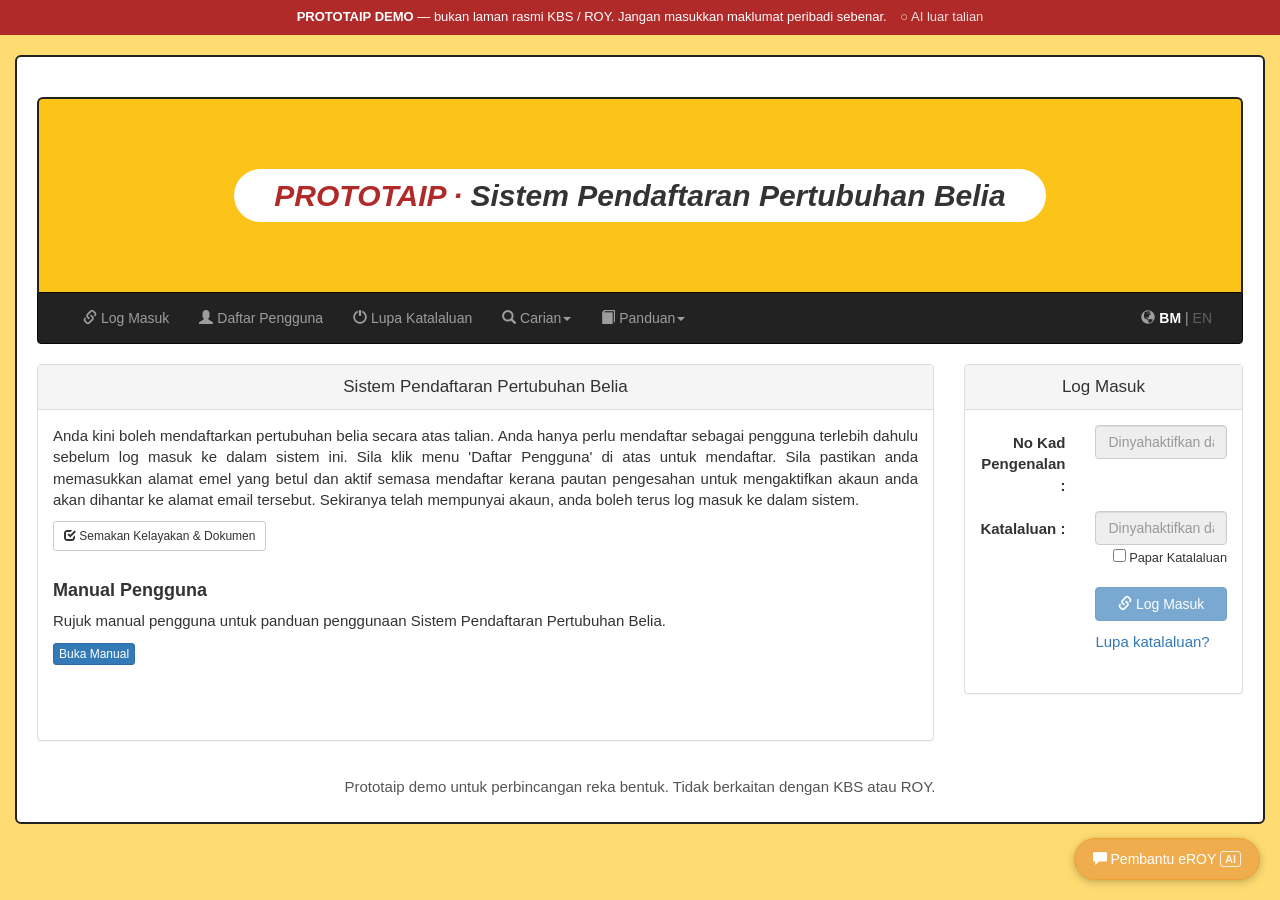
==== commit 2cb43fef: "Bring back AI labels in a minimal outlined style Co-Authored-By: Claude Opus 5.5 <noreply@anthropic." ====
--- a/index.html
+++ b/index.html
@@ -4,7 +4,7 @@
 <meta charset="utf-8"><meta name="robots" content="noindex, nofollow"><meta name="viewport" content="width=device-width, initial-scale=1">
 <title>[Prototaip] Sistem eROY</title>
 <link rel="stylesheet" href="https://cdnjs.cloudflare.com/ajax/libs/twitter-bootstrap/3.4.1/css/bootstrap.min.css">
-<link rel="stylesheet" href="assets/style.css?v=20261125150232">
+<link rel="stylesheet" href="assets/style.css?v=20261125151354">
 </head>
 <body>
 <div class="shell">
@@ -56,10 +56,10 @@
 </div>
 <script src="https://cdnjs.cloudflare.com/ajax/libs/jquery/3.7.1/jquery.min.js"></script>
 <script src="https://cdnjs.cloudflare.com/ajax/libs/twitter-bootstrap/3.4.1/js/bootstrap.min.js"></script>
-<script src="assets/layout.js?v=20261125150232"></script>
-<script src="assets/config.js?v=20261125150232"></script>
-<script src="assets/demo.js?v=20261125150232"></script>
-<script src="assets/ai.js?v=20261125150232"></script>
-<script src="assets/i18n.js?v=20261125150232"></script>
+<script src="assets/layout.js?v=20261125151354"></script>
+<script src="assets/config.js?v=20261125151354"></script>
+<script src="assets/demo.js?v=20261125151354"></script>
+<script src="assets/ai.js?v=20261125151354"></script>
+<script src="assets/i18n.js?v=20261125151354"></script>
 </body>
 </html>
--- a/assets/style.css
+++ b/assets/style.css
@@ -140,6 +140,8 @@
 .example-chip:hover, .example-chip:focus { border-style: solid; border-color: #337ab7; color: #23527c; }
 .doc-fix { font-size: 12.5px; color: #555; background: #f7f7f7; border-radius: 4px; padding: 5px 8px; margin-top: 4px; }
 
+/* AI label: a small outlined tag on every control that uses the AI. Takes the colour of its button or link. */
+.ai-tag { display: inline-block; font-size: 11px; font-weight: 600; line-height: 1.3; padding: 0 4px; border: 1px solid currentColor; border-radius: 3px; vertical-align: 1px; opacity: .85; }
 
 /* Public demo mode */
 .demo-bar { background: #b02a2a; color: #fff; text-align: center; padding: 8px 12px; font-size: 13px; position: sticky; top: 0; z-index: 1100; }
